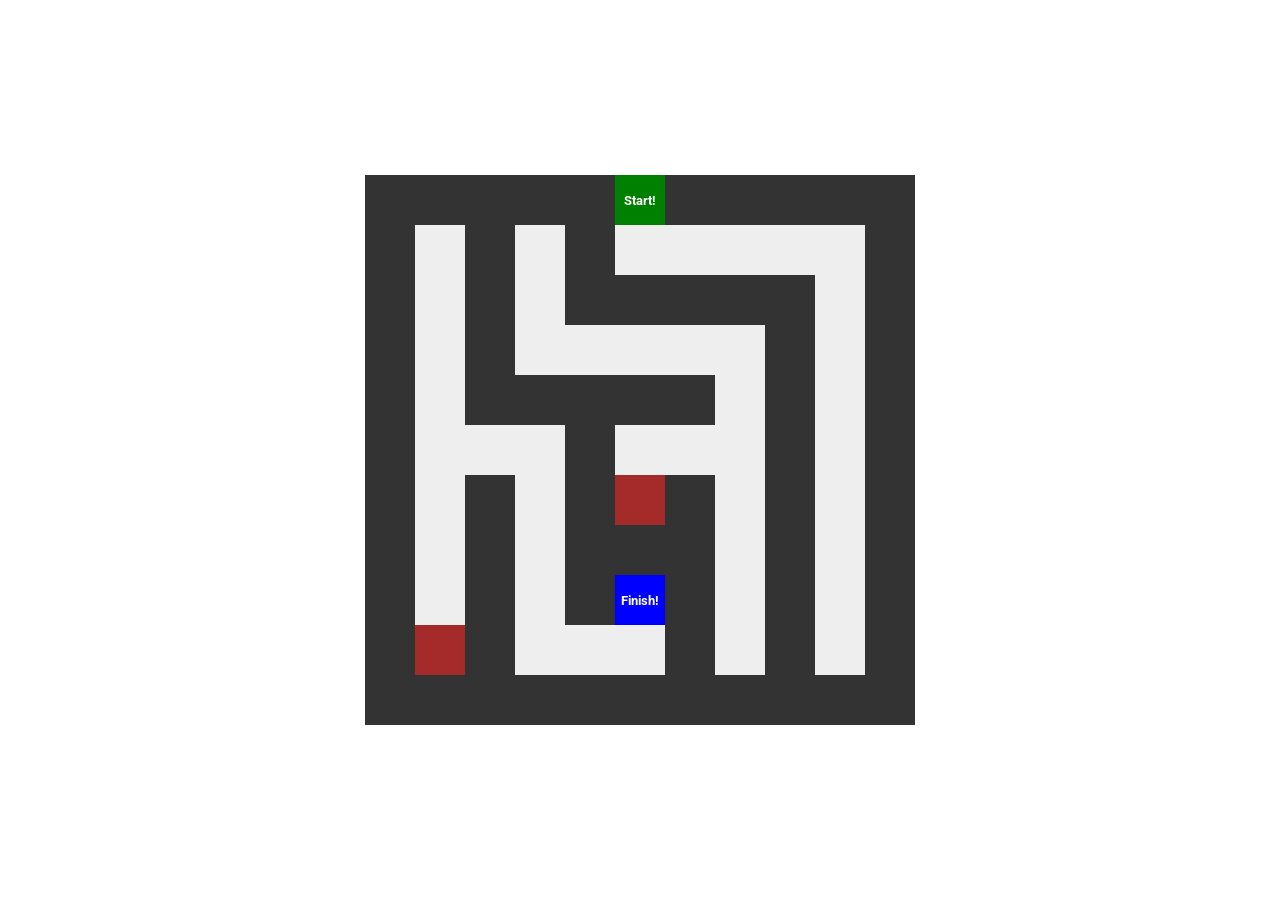
==== index.html @ f541eea9 "Rename game.html to index.html" ====
<!DOCTYPE html>
<html>
    <head>
      <meta charset="utf-8" />
      <title>Pure CSS maze</title>
      <link href="https://fonts.googleapis.com/css?family=Roboto" rel="stylesheet">
      <link href="style.css" rel="stylesheet">
    </head>
    <body>
        <div class="field">
            <!-- Line 1 -->
            <tile y1 x1 wall></tile>
            <tile y1 x2 wall></tile>
            <tile y1 x3 wall></tile>
            <tile y1 x4 wall></tile>
            <tile y1 x5 wall></tile>
            <tile y1 x6 start>
                  <text>
                        Start!
                  </text>
            </tile>
            <tile y1 x7 wall></tile>
            <tile y1 x8 wall></tile>
            <tile y1 x9 wall></tile>
            <tile y1 x10 wall></tile>
            <tile y1 x11 wall></tile>
            <!-- Line 2 -->
            <tile y2 x1 wall></tile>
            <tile y2 x2 clear></tile>
            <tile y2 x3 clear></tile>
            <tile y2 x4 clear></tile>
            <tile y2 x5 wall></tile>
            <tile y2 x6 clear></tile>
            <tile y2 x7 clear></tile>
            <tile y2 x8 clear></tile>
            <tile y2 x9 clear></tile>
            <tile y2 x10 clear></tile>
            <tile y2 x11 wall></tile>
            <!-- Line 3 -->
            <tile y3 x1 wall></tile>
            <tile y3 x2 clear></tile>
            <tile y3 x3 wall></tile>
            <tile y3 x4 clear></tile>
            <tile y3 x5 wall></tile>
            <tile y3 x6 wall></tile>
            <tile y3 x7 wall></tile>
            <tile y3 x8 wall></tile>
            <tile y3 x9 wall></tile>
            <tile y3 x10 clear></tile>
            <tile y3 x11 wall></tile>
            <!-- Line 4 -->
            <tile y4 x1 wall></tile>
            <tile y4 x2 clear></tile>
            <tile y4 x3 wall></tile>
            <tile y4 x4 clear></tile>
            <tile y4 x5 clear></tile>
            <tile y4 x6 clear></tile>
            <tile y4 x7 clear></tile>
            <tile y4 x8 clear></tile>
            <tile y4 x9 wall></tile>
            <tile y4 x10 clear></tile>
            <tile y4 x11 wall></tile>
            <!-- Line 5 -->
            <tile y5 x1 wall></tile>
            <tile y5 x2 clear></tile>
            <tile y5 x3 wall></tile>
            <tile y5 x4 wall></tile>
            <tile y5 x5 wall></tile>
            <tile y5 x6 wall></tile>
            <tile y5 x7 wall></tile>
            <tile y5 x8 clear></tile>
            <tile y5 x9 wall></tile>
            <tile y5 x10 clear></tile>
            <tile y5 x11 wall></tile>
            <!--  Line 6  -->    
            <tile y6 x1 wall></tile>
            <tile y6 x2 clear></tile>
            <tile y6 x3 clear></tile>
            <tile y6 x4 clear></tile>
            <tile y6 x5 wall></tile>
            <tile y6 x6 clear></tile>
            <tile y6 x7 clear></tile>
            <tile y6 x8 clear></tile>
            <tile y6 x9 wall></tile>
            <tile y6 x10 clear></tile>
            <tile y6 x11 wall></tile>
            <tile y6 x11 trap-close-left></tile>
            <!--  Line 7  -->    
            <tile y7 x1 wall></tile>
            <tile y7 x2 clear></tile>
            <tile y7 x3 wall></tile>
            <tile y7 x4 clear></tile>
            <tile y7 x5 wall></tile>
            <input id="button-1" type="checkbox" />
            <label for="button-1">
                  <tile y7 x6></tile>
            </label>
            <tile y7 x7 wall></tile>
            <tile y7 x8 clear></tile>
            <tile y7 x9 wall></tile>
            <tile y7 x10 clear></tile>
            <tile y7 x11 wall></tile>
            <!--  Line 8  -->    
            <tile y8 x1 wall></tile>
            <tile y8 x2 clear></tile>
            <tile y8 x3 wall></tile>
            <tile y8 x4 clear></tile>
            <tile y8 x5 wall></tile>
            <tile y8 x6 wall></tile>
            <tile y8 x7 wall></tile>
            <tile y8 x8 clear></tile>
            <tile y8 x9 wall></tile>
            <tile y8 x10 clear></tile>
            <tile y8 x11 wall></tile>
            <!--  Line 9  -->    
            <tile y9 x1 wall></tile>
            <tile y9 x2 clear></tile>
            <tile y9 x3 wall></tile>
            <tile y9 x4 clear></tile>
            <tile y9 x5 wall></tile>
            <tile y9 x6 finish>
                  <text>
                        Finish!
                  </text>
            </tile>
            <tile y9 x7 wall></tile>
            <tile y9 x8 clear></tile>
            <tile y9 x9 wall></tile>
            <tile y9 x10 clear></tile>
            <tile y9 x11 wall></tile>
            <!--  Line 10  -->    
            <tile y10 x1 wall></tile>
            <tile y10 x2 button-2></tile>
            <tile y10 x3 wall></tile>
            <tile y10 x4 clear></tile>
            <tile y10 x5 clear></tile>
            <tile y10 x6 clear></tile>
            <tile y10 x7 wall></tile>
            <tile y10 x8 clear></tile>
            <tile y10 x9 clear></tile>
            <tile y10 x9 trap-close-bottom></tile>
            <tile y10 x10 clear></tile>
            <tile y10 x11 wall></tile>
            <!--  Line 11  -->    
            <tile y11 x1 wall></tile>
            <tile y11 x2 wall></tile>
            <tile y11 x3 wall></tile>
            <tile y11 x4 wall></tile>
            <tile y11 x5 wall></tile>
            <tile y11 x6 wall></tile>
            <tile y11 x7 wall></tile>
            <tile y11 x8 wall></tile>
            <tile y11 x9 wall></tile>
            <tile y11 x10 wall></tile>
            <tile y11 x11 wall></tile>

            <tile y2 x3 trap-button-1></tile>

            <lose>
                  <text>
                      Lose!<br><br>Try again...
                  </text>
            </lose>

            <win>
                <text>
                    Level 1 complete!
                </text>
            </win>
         </div>
    </body>
</html>
---- style.css ----
html, body {
  height: 100%;
  margin: 0;
}

body {
  display: flex;
  justify-content: center;
  align-items: center;
}

body {
  background: #FFFFFF;
  z-index: 0;
  font-family: "Roboto", sans-serif;
  /* Hide vertical scrollbar. */
  overflow: hidden;
}

text {
  height: 100%;
  width: 100%;
  display: flex;
  flex-wrap: wrap;
  justify-content: center;
  align-items: center;
  color: #FFFFFF;
  font-weight: bold;
  font-size: 10pt;
}

.field {
  width: 550px;
  height: 550px;
  position: relative;
  animation: you-spin-me-right-round 40s infinite linear;
}

.field tile {
  text-align: center;
  font-size: 10px;
  display: inline-block;
  width: 50px;
  height: 50px;
  position: absolute;
  z-index: 1;
  /* cursor: url(man.svg), auto; */
  cursor: crosshair;
}

.field tile[y1] {
  top: 0px;
}

.field tile[y2] {
  top: 50px;
}

.field tile[y3] {
  top: 100px;
}

.field tile[y4] {
  top: 150px;
}

.field tile[y5] {
  top: 200px;
}

.field tile[y6] {
  top: 250px;
}

.field tile[y7] {
  top: 300px;
}

.field tile[y8] {
  top: 350px;
}

.field tile[y9] {
  top: 400px;
}

.field tile[y10] {
  top: 450px;
}

.field tile[y11] {
  top: 500px;
}

.field tile[x1] {
  left: 0px;
}

.field tile[x2] {
  left: 50px;
}

.field tile[x3] {
  left: 100px;
}

.field tile[x4] {
  left: 150px;
}

.field tile[x5] {
  left: 200px;
}

.field tile[x6] {
  left: 250px;
}

.field tile[x7] {
  left: 300px;
}

.field tile[x8] {
  left: 350px;
}

.field tile[x9] {
  left: 400px;
}

.field tile[x10] {
  left: 450px;
}

.field tile[x11] {
  left: 500px;
}

.field tile[wall] {
  background: #333;
}

.field tile[wall]:hover ~ lose {
  display: block;
}

.field tile[clear] {
  background: #eee;
}

.field tile[clear]:hover {
  background: #abe;
}

.field tile[start] {
  background: green;
}

.field tile[finish] {
  background: blue;
}

.field tile[finish]:hover ~ win {
  display: block;
}

.field tile[trap-close-left] {
  background: #333;
  z-index: 2;
  animation: close-left 4s infinite linear;
}

.field tile[trap-close-left]:hover ~ lose {
  display: block;
}

.field tile[trap-close-bottom] {
  background: #333;
  z-index: 2;
  animation: close-bottom 4s infinite linear;
}

.field tile[trap-close-bottom]:hover ~ lose {
  display: block;
}

.field [for="button-1"] > tile, .field tile[button-2] {
  background: brown;
}

.field tile[trap-button-1] {
  background: #333;
  z-index: 1;
}

.field tile[trap-button-1]:hover ~ lose {
  display: block;
}

.field tile[trap-button-1] {
  transition: transform 2s linear;
}

.field #button-1 {
  position: absolute;
  left: -9999;
}

.field #button-1:checked ~ tile[trap-button-1] {
  transform: translateY(-50px);
}

.field lose {
  /* Positioning. */
  position: absolute;
  left: 0;
  top: 0;
  right: 0;
  bottom: 0;
  /* Appearance. */
  background: #abe;
  display: none;
  z-index: 10;
}

.field lose text {
  color: #000000;
  text-align: center;
  font-size: 36pt;
}

.field lose:hover {
  display: block;
}

.field lose div {
  padding: 80px;
}

.field win {
  position: absolute;
  left: 0px;
  top: 0px;
  width: 100%;
  height: 100%;
  background: yellow;
  display: none;
  z-index: 10;
  text-align: center;
  font-size: 25px;
}

.field win:hover {
  display: block;
}

.field win div {
  padding: 80px;
}

@keyframes close-left {
  50% {
    transform: translateX(-50px);
  }
}

@keyframes close-bottom {
  50% {
    transform: translateY(50px);
  }
}

@keyframes you-spin-me-right-round {
  from {
    transform: rotate(0deg);
  }

  to {
    transform: rotate(360deg);
  }
}
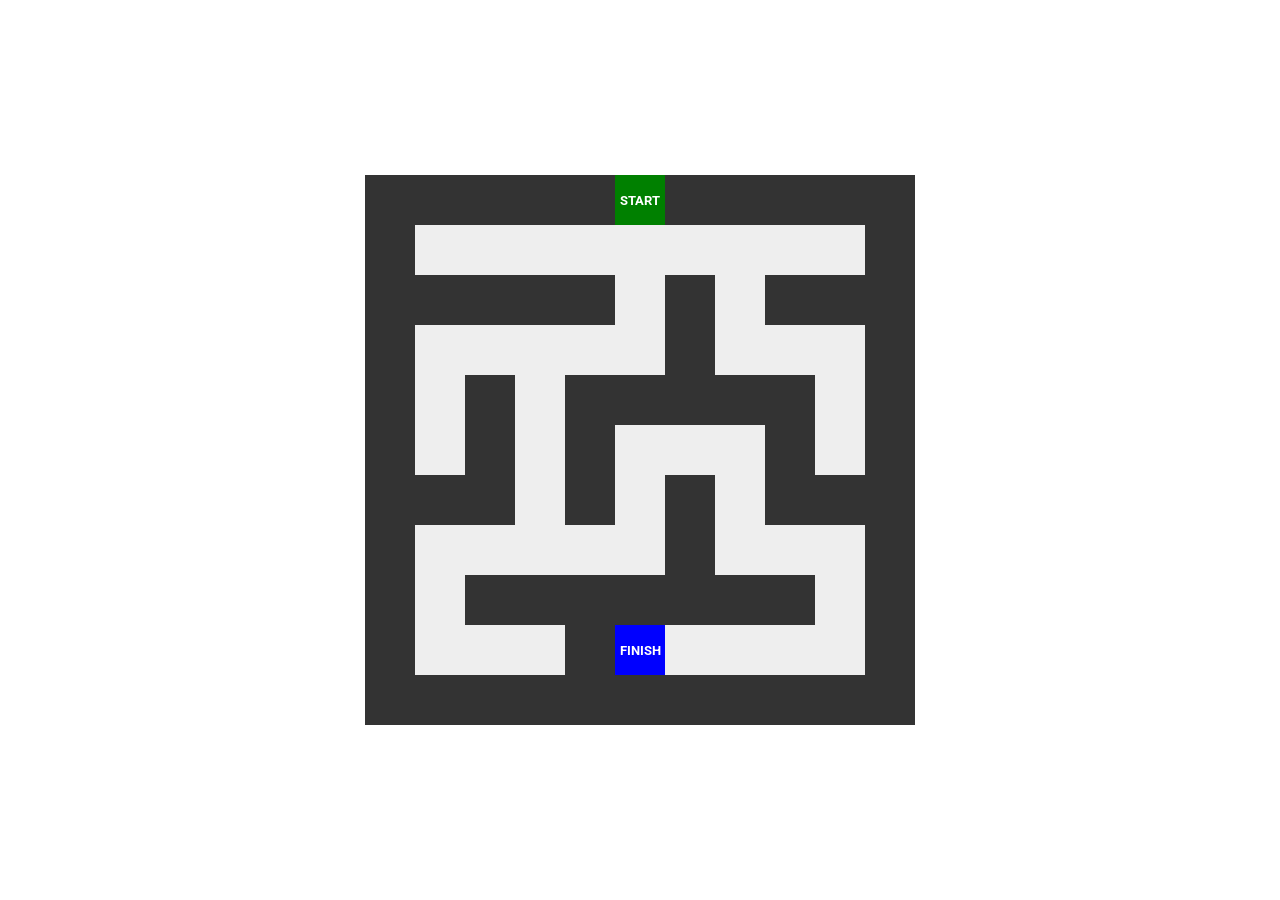
==== commit 509b188d: "Levels added. Bugs fixed." ====
--- a/index.html
+++ b/index.html
@@ -1,172 +1,518 @@
 <!DOCTYPE html>
 <html>
-    <head>
-      <meta charset="utf-8" />
-      <title>Pure CSS maze</title>
-      <link href="https://fonts.googleapis.com/css?family=Roboto" rel="stylesheet">
-      <link href="style.css" rel="stylesheet">
-    </head>
-    <body>
-        <div class="field">
-            <!-- Line 1 -->
-            <tile y1 x1 wall></tile>
-            <tile y1 x2 wall></tile>
-            <tile y1 x3 wall></tile>
-            <tile y1 x4 wall></tile>
-            <tile y1 x5 wall></tile>
-            <tile y1 x6 start>
-                  <text>
-                        Start!
-                  </text>
-            </tile>
-            <tile y1 x7 wall></tile>
-            <tile y1 x8 wall></tile>
-            <tile y1 x9 wall></tile>
-            <tile y1 x10 wall></tile>
-            <tile y1 x11 wall></tile>
-            <!-- Line 2 -->
-            <tile y2 x1 wall></tile>
-            <tile y2 x2 clear></tile>
-            <tile y2 x3 clear></tile>
-            <tile y2 x4 clear></tile>
-            <tile y2 x5 wall></tile>
-            <tile y2 x6 clear></tile>
-            <tile y2 x7 clear></tile>
-            <tile y2 x8 clear></tile>
-            <tile y2 x9 clear></tile>
-            <tile y2 x10 clear></tile>
-            <tile y2 x11 wall></tile>
-            <!-- Line 3 -->
-            <tile y3 x1 wall></tile>
-            <tile y3 x2 clear></tile>
-            <tile y3 x3 wall></tile>
-            <tile y3 x4 clear></tile>
-            <tile y3 x5 wall></tile>
-            <tile y3 x6 wall></tile>
-            <tile y3 x7 wall></tile>
-            <tile y3 x8 wall></tile>
-            <tile y3 x9 wall></tile>
-            <tile y3 x10 clear></tile>
-            <tile y3 x11 wall></tile>
-            <!-- Line 4 -->
-            <tile y4 x1 wall></tile>
-            <tile y4 x2 clear></tile>
-            <tile y4 x3 wall></tile>
-            <tile y4 x4 clear></tile>
-            <tile y4 x5 clear></tile>
-            <tile y4 x6 clear></tile>
-            <tile y4 x7 clear></tile>
-            <tile y4 x8 clear></tile>
-            <tile y4 x9 wall></tile>
-            <tile y4 x10 clear></tile>
-            <tile y4 x11 wall></tile>
-            <!-- Line 5 -->
-            <tile y5 x1 wall></tile>
-            <tile y5 x2 clear></tile>
-            <tile y5 x3 wall></tile>
-            <tile y5 x4 wall></tile>
-            <tile y5 x5 wall></tile>
-            <tile y5 x6 wall></tile>
-            <tile y5 x7 wall></tile>
-            <tile y5 x8 clear></tile>
-            <tile y5 x9 wall></tile>
-            <tile y5 x10 clear></tile>
-            <tile y5 x11 wall></tile>
-            <!--  Line 6  -->    
-            <tile y6 x1 wall></tile>
-            <tile y6 x2 clear></tile>
-            <tile y6 x3 clear></tile>
-            <tile y6 x4 clear></tile>
-            <tile y6 x5 wall></tile>
-            <tile y6 x6 clear></tile>
-            <tile y6 x7 clear></tile>
-            <tile y6 x8 clear></tile>
-            <tile y6 x9 wall></tile>
-            <tile y6 x10 clear></tile>
-            <tile y6 x11 wall></tile>
-            <tile y6 x11 trap-close-left></tile>
-            <!--  Line 7  -->    
-            <tile y7 x1 wall></tile>
-            <tile y7 x2 clear></tile>
-            <tile y7 x3 wall></tile>
-            <tile y7 x4 clear></tile>
-            <tile y7 x5 wall></tile>
-            <input id="button-1" type="checkbox" />
-            <label for="button-1">
-                  <tile y7 x6></tile>
-            </label>
-            <tile y7 x7 wall></tile>
-            <tile y7 x8 clear></tile>
-            <tile y7 x9 wall></tile>
-            <tile y7 x10 clear></tile>
-            <tile y7 x11 wall></tile>
-            <!--  Line 8  -->    
-            <tile y8 x1 wall></tile>
-            <tile y8 x2 clear></tile>
-            <tile y8 x3 wall></tile>
-            <tile y8 x4 clear></tile>
-            <tile y8 x5 wall></tile>
-            <tile y8 x6 wall></tile>
-            <tile y8 x7 wall></tile>
-            <tile y8 x8 clear></tile>
-            <tile y8 x9 wall></tile>
-            <tile y8 x10 clear></tile>
-            <tile y8 x11 wall></tile>
-            <!--  Line 9  -->    
-            <tile y9 x1 wall></tile>
-            <tile y9 x2 clear></tile>
-            <tile y9 x3 wall></tile>
-            <tile y9 x4 clear></tile>
-            <tile y9 x5 wall></tile>
-            <tile y9 x6 finish>
-                  <text>
-                        Finish!
-                  </text>
-            </tile>
-            <tile y9 x7 wall></tile>
-            <tile y9 x8 clear></tile>
-            <tile y9 x9 wall></tile>
-            <tile y9 x10 clear></tile>
-            <tile y9 x11 wall></tile>
-            <!--  Line 10  -->    
-            <tile y10 x1 wall></tile>
-            <tile y10 x2 button-2></tile>
-            <tile y10 x3 wall></tile>
-            <tile y10 x4 clear></tile>
-            <tile y10 x5 clear></tile>
-            <tile y10 x6 clear></tile>
-            <tile y10 x7 wall></tile>
-            <tile y10 x8 clear></tile>
-            <tile y10 x9 clear></tile>
-            <tile y10 x9 trap-close-bottom></tile>
-            <tile y10 x10 clear></tile>
-            <tile y10 x11 wall></tile>
-            <!--  Line 11  -->    
-            <tile y11 x1 wall></tile>
-            <tile y11 x2 wall></tile>
-            <tile y11 x3 wall></tile>
-            <tile y11 x4 wall></tile>
-            <tile y11 x5 wall></tile>
-            <tile y11 x6 wall></tile>
-            <tile y11 x7 wall></tile>
-            <tile y11 x8 wall></tile>
-            <tile y11 x9 wall></tile>
-            <tile y11 x10 wall></tile>
-            <tile y11 x11 wall></tile>
+      <head>
+            <meta charset="utf-8" />
+            <title>Pure CSS maze</title>
+            <link href="https://fonts.googleapis.com/css?family=Roboto" rel="stylesheet">
+            <link href="style.css" rel="stylesheet">
+      </head>
+      <body>
+            <div class="field">
+                  <!-- Line 1 -->
+                  <tile y1 x1 wall></tile>
+                  <tile y1 x2 wall></tile>
+                  <tile y1 x3 wall></tile>
+                  <tile y1 x4 wall></tile>
+                  <tile y1 x5 wall></tile>
+                  <tile y1 x6 start>
+                        <text>
+                              START
+                        </text>
+                  </tile>
+                  <tile y1 x7 wall></tile>
+                  <tile y1 x8 wall></tile>
+                  <tile y1 x9 wall></tile>
+                  <tile y1 x10 wall></tile>
+                  <tile y1 x11 wall></tile>
+                  <!-- Line 2 -->
+                  <tile y2 x1 wall></tile>
+                  <tile y2 x2 clear></tile>
+                  <tile y2 x3 clear></tile>
+                  <tile y2 x4 clear></tile>
+                  <tile y2 x5 clear></tile>
+                  <tile y2 x6 clear></tile>
+                  <tile y2 x7 clear></tile>
+                  <tile y2 x8 clear></tile>
+                  <tile y2 x9 clear></tile>
+                  <tile y2 x10 clear></tile>
+                  <tile y2 x11 wall></tile>
+                  <!-- Line 3 -->
+                  <tile y3 x1 wall></tile>
+                  <tile y3 x2 wall></tile>
+                  <tile y3 x3 wall></tile>
+                  <tile y3 x4 wall></tile>
+                  <tile y3 x5 wall></tile>
+                  <tile y3 x6 clear></tile>
+                  <tile y3 x7 wall></tile>
+                  <tile y3 x8 clear></tile>
+                  <tile y3 x9 wall></tile>
+                  <tile y3 x10 wall></tile>
+                  <tile y3 x11 wall></tile>
+                  <!-- Line 4 -->
+                  <tile y4 x1 wall></tile>
+                  <tile y4 x2 clear></tile>
+                  <tile y4 x3 clear></tile>
+                  <tile y4 x4 clear></tile>
+                  <tile y4 x5 clear></tile>
+                  <tile y4 x6 clear></tile>
+                  <tile y4 x7 wall></tile>
+                  <tile y4 x8 clear></tile>
+                  <tile y4 x9 clear></tile>
+                  <tile y4 x10 clear></tile>
+                  <tile y4 x11 wall></tile>
+                  <!-- Line 5 -->
+                  <tile y5 x1 wall></tile>
+                  <tile y5 x2 clear></tile>
+                  <tile y5 x3 wall></tile>
+                  <tile y5 x4 clear></tile>
+                  <tile y5 x5 wall></tile>
+                  <tile y5 x6 wall></tile>
+                  <tile y5 x7 wall></tile>
+                  <tile y5 x8 wall></tile>
+                  <tile y5 x9 wall></tile>
+                  <tile y5 x10 clear></tile>
+                  <tile y5 x11 wall></tile>
+                  <!--  Line 6  -->    
+                  <tile y6 x1 wall></tile>
+                  <tile y6 x2 clear></tile>
+                  <tile y6 x3 wall></tile>
+                  <tile y6 x4 clear></tile>
+                  <tile y6 x5 wall></tile>
+                  <tile y6 x6 clear></tile>
+                  <tile y6 x7 clear></tile>
+                  <tile y6 x8 clear></tile>
+                  <tile y6 x9 wall></tile>
+                  <tile y6 x10 clear></tile>
+                  <tile y6 x11 wall></tile>
+                  <!--  Line 7  -->    
+                  <tile y7 x1 wall></tile>
+                  <tile y7 x2 wall></tile>
+                  <tile y7 x3 wall></tile>
+                  <tile y7 x4 clear></tile>
+                  <tile y7 x5 wall></tile>
+                  <tile y7 x6 clear></tile>
+                  <tile y7 x7 wall></tile>
+                  <tile y7 x8 clear></tile>
+                  <tile y7 x9 wall></tile>
+                  <tile y7 x10 wall></tile>
+                  <tile y7 x11 wall></tile>
+                  <!--  Line 8  -->    
+                  <tile y8 x1 wall></tile>
+                  <tile y8 x2 clear></tile>
+                  <tile y8 x3 clear></tile>
+                  <tile y8 x4 clear></tile>
+                  <tile y8 x5 clear></tile>
+                  <tile y8 x6 clear></tile>
+                  <tile y8 x7 wall></tile>
+                  <tile y8 x8 clear></tile>
+                  <tile y8 x9 clear></tile>
+                  <tile y8 x10 clear></tile>
+                  <tile y8 x11 wall></tile>
+                  <!--  Line 9  -->    
+                  <tile y9 x1 wall></tile>
+                  <tile y9 x2 clear></tile>
+                  <tile y9 x3 wall></tile>
+                  <tile y9 x4 wall></tile>
+                  <tile y9 x5 wall></tile>
+                  <tile y9 x6 wall></tile>
+                  <tile y9 x7 wall></tile>
+                  <tile y9 x8 wall></tile>
+                  <tile y9 x9 wall></tile>
+                  <tile y9 x10 clear></tile>
+                  <tile y9 x11 wall></tile>
+                  <!--  Line 10  -->    
+                  <tile y10 x1 wall></tile>
+                  <tile y10 x2 clear></tile>
+                  <tile y10 x3 clear></tile>
+                  <tile y10 x4 clear></tile>
+                  <tile y10 x5 wall></tile>
+                  <tile y10 x6 finish>
+                        <text>
+                              FINISH
+                        </text>
+                  </tile>
+                  <tile y10 x7 clear></tile>
+                  <tile y10 x8 clear></tile>
+                  <tile y10 x9 clear></tile>
+                  <tile y10 x10 clear></tile>
+                  <tile y10 x11 wall></tile>
+                  <!--  Line 11  -->    
+                  <tile y11 x1 wall></tile>
+                  <tile y11 x2 wall></tile>
+                  <tile y11 x3 wall></tile>
+                  <tile y11 x4 wall></tile>
+                  <tile y11 x5 wall></tile>
+                  <tile y11 x6 wall></tile>
+                  <tile y11 x7 wall></tile>
+                  <tile y11 x8 wall></tile>
+                  <tile y11 x9 wall></tile>
+                  <tile y11 x10 wall></tile>
+                  <tile y11 x11 wall></tile>
+                  <lose>
+                        <text>
+                              Lost!<br><br>Try again...
+                        </text>
+                  </lose>
+                  <win>
+                        <text>
+                              Level 1 complete!<br><br>Ready for the next one?
+                        </text>
+                        <next>
+                              <text>
+                                    Level 2
+                              </text>
+                              <div class="map">
+                                    <!-- Line 1 -->
+                                    <tile y1 x1 wall></tile>
+                                    <tile y1 x2 wall></tile>
+                                    <tile y1 x3 wall></tile>
+                                    <tile y1 x4 wall></tile>
+                                    <tile y1 x5 wall></tile>
+                                    <tile y1 x6 start>
+                                          <text>
+                                                START
+                                          </text>
+                                    </tile>
+                                    <tile y1 x7 wall></tile>
+                                    <tile y1 x8 wall></tile>
+                                    <tile y1 x9 wall></tile>
+                                    <tile y1 x10 wall></tile>
+                                    <tile y1 x11 wall></tile>
+                                    <!-- Line 2 -->
+                                    <tile y2 x1 wall></tile>
+                                    <tile y2 x2 clear></tile>
+                                    <tile y2 x3 clear></tile>
+                                    <tile y2 x4 clear></tile>
+                                    <tile y2 x5 wall></tile>
+                                    <tile y2 x6 clear></tile>
+                                    <tile y2 x7 clear></tile>
+                                    <tile y2 x8 clear></tile>
+                                    <tile y2 x9 clear></tile>
+                                    <tile y2 x10 clear></tile>
+                                    <tile y2 x11 wall></tile>
+                                    <!-- Line 3 -->
+                                    <tile y3 x1 wall></tile>
+                                    <tile y3 x2 clear></tile>
+                                    <tile y3 x3 wall></tile>
+                                    <tile y3 x4 clear></tile>
+                                    <tile y3 x5 wall></tile>
+                                    <tile y3 x6 wall></tile>
+                                    <tile y3 x7 wall></tile>
+                                    <tile y3 x8 wall></tile>
+                                    <tile y3 x9 wall></tile>
+                                    <tile y3 x10 clear></tile>
+                                    <tile y3 x11 wall></tile>
+                                    <!-- Line 4 -->
+                                    <tile y4 x1 wall></tile>
+                                    <tile y4 x2 clear></tile>
+                                    <tile y4 x3 wall></tile>
+                                    <tile y4 x4 clear></tile>
+                                    <tile y4 x5 clear></tile>
+                                    <tile y4 x6 clear></tile>
+                                    <tile y4 x7 clear></tile>
+                                    <tile y4 x8 clear></tile>
+                                    <tile y4 x9 wall></tile>
+                                    <tile y4 x10 clear></tile>
+                                    <tile y4 x11 wall></tile>
+                                    <!-- Line 5 -->
+                                    <tile y5 x1 wall></tile>
+                                    <tile y5 x2 clear></tile>
+                                    <tile y5 x3 wall></tile>
+                                    <tile y5 x4 wall></tile>
+                                    <tile y5 x5 wall></tile>
+                                    <tile y5 x6 wall></tile>
+                                    <tile y5 x7 wall></tile>
+                                    <tile y5 x8 clear></tile>
+                                    <tile y5 x9 wall></tile>
+                                    <tile y5 x10 clear></tile>
+                                    <tile y5 x11 wall></tile>
+                                    <!--  Line 6  -->    
+                                    <tile y6 x1 wall></tile>
+                                    <tile y6 x2 clear></tile>
+                                    <tile y6 x3 clear></tile>
+                                    <tile y6 x4 clear></tile>
+                                    <tile y6 x5 wall></tile>
+                                    <tile y6 x6 clear></tile>
+                                    <tile y6 x7 clear></tile>
+                                    <tile y6 x8 clear></tile>
+                                    <tile y6 x9 wall></tile>
+                                    <tile y6 x10 clear></tile>
+                                    <tile y6 x11 wall></tile>
+                                    <tile y6 x11 trap-close-left></tile>
+                                    <!--  Line 7  -->    
+                                    <tile y7 x1 wall></tile>
+                                    <tile y7 x2 clear></tile>
+                                    <tile y7 x3 wall></tile>
+                                    <tile y7 x4 clear></tile>
+                                    <tile y7 x5 wall></tile>
+                                    <input id="button-1" type="checkbox" />
+                                    <label for="button-1">
+                                          <tile y7 x6>
+                                                <text>
+                                                      PRESS ME
+                                                </text>
+                                          </tile>
+                                    </label>
+                                    <tile y7 x7 wall></tile>
+                                    <tile y7 x8 clear></tile>
+                                    <tile y7 x9 wall></tile>
+                                    <tile y7 x10 clear></tile>
+                                    <tile y7 x11 wall></tile>
+                                    <!--  Line 8  -->    
+                                    <tile y8 x1 wall></tile>
+                                    <tile y8 x2 clear></tile>
+                                    <tile y8 x3 wall></tile>
+                                    <tile y8 x4 clear></tile>
+                                    <tile y8 x5 wall></tile>
+                                    <tile y8 x6 wall></tile>
+                                    <tile y8 x7 wall></tile>
+                                    <tile y8 x8 clear></tile>
+                                    <tile y8 x9 wall></tile>
+                                    <tile y8 x10 clear></tile>
+                                    <tile y8 x11 wall></tile>
+                                    <!--  Line 9  -->    
+                                    <tile y9 x1 wall></tile>
+                                    <tile y9 x2 clear></tile>
+                                    <tile y9 x3 wall></tile>
+                                    <tile y9 x4 clear></tile>
+                                    <tile y9 x5 wall></tile>
+                                    <tile y9 x6 finish>
+                                          <text>
+                                                FINISH
+                                          </text>
+                                    </tile>
+                                    <tile y9 x7 wall></tile>
+                                    <tile y9 x8 clear></tile>
+                                    <tile y9 x9 wall></tile>
+                                    <tile y9 x10 clear></tile>
+                                    <tile y9 x11 wall></tile>
+                                    <!--  Line 10  -->    
+                                    <tile y10 x1 wall></tile>
+                                    <input id="button-2" type="checkbox" />
+                                    <label for="button-2">
+                                          <tile y10 x2>
+                                                <text>
+                                                      AND<br>ME
+                                                </text>
+                                          </tile>
+                                    </label>
+                                    <tile y10 x3 wall></tile>
+                                    <tile y10 x4 clear></tile>
+                                    <tile y10 x5 clear></tile>
+                                    <tile y10 x6 clear></tile>
+                                    <tile y10 x7 wall></tile>
+                                    <tile y10 x8 clear></tile>
+                                    <tile y10 x9 clear></tile>
+                                    <tile y10 x9 trap-close-bottom></tile>
+                                    <tile y10 x10 clear></tile>
+                                    <tile y10 x11 wall></tile>
+                                    <!--  Line 11  -->
+                                    <tile y11 x1 wall></tile>
+                                    <tile y11 x2 wall></tile>
+                                    <tile y11 x3 wall></tile>
+                                    <tile y11 x4 wall></tile>
+                                    <tile y11 x5 wall></tile>
+                                    <tile y11 x6 wall></tile>
+                                    <tile y11 x7 wall></tile>
+                                    <tile y11 x8 wall></tile>
+                                    <tile y11 x9 wall></tile>
+                                    <tile y11 x10 wall></tile>
+                                    <tile y11 x11 wall></tile>
 
-            <tile y2 x3 trap-button-1></tile>
+                                    <tile y2 x3 trap-button-1></tile>
+                                    <tile y6 x3 trap-button-2></tile>
 
-            <lose>
-                  <text>
-                      Lose!<br><br>Try again...
-                  </text>
-            </lose>
+                                    <lose>
+                                          <text>
+                                                Lost!<br><br>Try again...
+                                          </text>
+                                    </lose>                              
+                                    <win>
+                                          <text>
+                                                Level 2 complete!<br><br>ARE YOU READY!?
+                                          </text>
 
-            <win>
-                <text>
-                    Level 1 complete!
-                </text>
-            </win>
-         </div>
-    </body>
+                                          <next>
+                                                <text>
+                                                      FINAL<br>LEVEL
+                                                </text>
+                                                <div class="map">
+                                                      <!-- Line 1 -->
+                                                      <tile y1 x1 wall></tile>
+                                                      <tile y1 x2 wall></tile>
+                                                      <tile y1 x3 wall></tile>
+                                                      <tile y1 x4 wall></tile>
+                                                      <tile y1 x5 wall></tile>
+                                                      <tile y1 x6 start>
+                                                            <text>
+                                                                  START
+                                                            </text>
+                                                      </tile>
+                                                      <tile y1 x7 wall></tile>
+                                                      <tile y1 x8 wall></tile>
+                                                      <tile y1 x9 wall></tile>
+                                                      <tile y1 x10 wall></tile>
+                                                      <tile y1 x11 wall></tile>
+                                                      <!-- Line 2 -->
+                                                      <tile y2 x1 wall></tile>
+                                                      <tile y2 x2 clear></tile>
+                                                      <tile y2 x3 clear></tile>
+                                                      <tile y2 x4 clear></tile>
+                                                      <tile y2 x5 wall></tile>
+                                                      <tile y2 x6 clear></tile>
+                                                      <tile y2 x7 clear></tile>
+                                                      <tile y2 x8 clear></tile>
+                                                      <tile y2 x9 clear></tile>
+                                                      <tile y2 x10 clear></tile>
+                                                      <tile y2 x11 wall></tile>
+                                                      <!-- Line 3 -->
+                                                      <tile y3 x1 wall></tile>
+                                                      <tile y3 x2 clear></tile>
+                                                      <tile y3 x3 wall></tile>
+                                                      <tile y3 x4 clear></tile>
+                                                      <tile y3 x5 wall></tile>
+                                                      <tile y3 x6 wall></tile>
+                                                      <tile y3 x7 wall></tile>
+                                                      <tile y3 x8 wall></tile>
+                                                      <tile y3 x9 wall></tile>
+                                                      <tile y3 x10 clear></tile>
+                                                      <tile y3 x11 wall></tile>
+                                                      <!-- Line 4 -->
+                                                      <tile y4 x1 wall></tile>
+                                                      <tile y4 x2 clear></tile>
+                                                      <tile y4 x3 wall></tile>
+                                                      <tile y4 x4 clear></tile>
+                                                      <tile y4 x5 clear></tile>
+                                                      <tile y4 x6 clear></tile>
+                                                      <tile y4 x7 clear></tile>
+                                                      <tile y4 x8 clear></tile>
+                                                      <tile y4 x9 wall></tile>
+                                                      <tile y4 x10 clear></tile>
+                                                      <tile y4 x11 wall></tile>
+                                                      <!-- Line 5 -->
+                                                      <tile y5 x1 wall></tile>
+                                                      <tile y5 x2 clear></tile>
+                                                      <tile y5 x3 wall></tile>
+                                                      <tile y5 x4 wall></tile>
+                                                      <tile y5 x5 wall></tile>
+                                                      <tile y5 x6 wall></tile>
+                                                      <tile y5 x7 wall></tile>
+                                                      <tile y5 x8 clear></tile>
+                                                      <tile y5 x9 wall></tile>
+                                                      <tile y5 x10 clear></tile>
+                                                      <tile y5 x11 wall></tile>
+                                                      <!--  Line 6  -->    
+                                                      <tile y6 x1 wall></tile>
+                                                      <tile y6 x2 clear></tile>
+                                                      <tile y6 x3 clear></tile>
+                                                      <tile y6 x4 clear></tile>
+                                                      <tile y6 x5 wall></tile>
+                                                      <tile y6 x6 clear></tile>
+                                                      <tile y6 x7 clear></tile>
+                                                      <tile y6 x8 clear></tile>
+                                                      <tile y6 x9 wall></tile>
+                                                      <tile y6 x10 clear></tile>
+                                                      <tile y6 x11 wall></tile>
+                                                      <tile y6 x11 trap-close-left></tile>
+                                                      <!--  Line 7  -->    
+                                                      <tile y7 x1 wall></tile>
+                                                      <tile y7 x2 clear></tile>
+                                                      <tile y7 x3 wall></tile>
+                                                      <tile y7 x4 clear></tile>
+                                                      <tile y7 x5 wall></tile>
+                                                      <input id="button-3" type="checkbox" />
+                                                      <label for="button-3">
+                                                            <tile y7 x6>
+                                                                  <text>
+                                                                        PRESS ME
+                                                                  </text>
+                                                            </tile>
+                                                      </label>
+                                                      <tile y7 x7 wall></tile>
+                                                      <tile y7 x8 clear></tile>
+                                                      <tile y7 x9 wall></tile>
+                                                      <tile y7 x10 clear></tile>
+                                                      <tile y7 x11 wall></tile>
+                                                      <!--  Line 8  -->    
+                                                      <tile y8 x1 wall></tile>
+                                                      <tile y8 x2 clear></tile>
+                                                      <tile y8 x3 wall></tile>
+                                                      <tile y8 x4 clear></tile>
+                                                      <tile y8 x5 wall></tile>
+                                                      <tile y8 x6 wall></tile>
+                                                      <tile y8 x7 wall></tile>
+                                                      <tile y8 x8 clear></tile>
+                                                      <tile y8 x9 wall></tile>
+                                                      <tile y8 x10 clear></tile>
+                                                      <tile y8 x11 wall></tile>
+                                                      <!--  Line 9  -->    
+                                                      <tile y9 x1 wall></tile>
+                                                      <tile y9 x2 clear></tile>
+                                                      <tile y9 x3 wall></tile>
+                                                      <tile y9 x4 clear></tile>
+                                                      <tile y9 x5 wall></tile>
+                                                      <tile y9 x6 finish>
+                                                            <text>
+                                                                  FINISH
+                                                            </text>
+                                                      </tile>
+                                                      <tile y9 x7 wall></tile>
+                                                      <tile y9 x8 clear></tile>
+                                                      <tile y9 x9 wall></tile>
+                                                      <tile y9 x10 clear></tile>
+                                                      <tile y9 x11 wall></tile>
+                                                      <!--  Line 10  -->    
+                                                      <tile y10 x1 wall></tile>
+                                                      <input id="button-4" type="checkbox" />
+                                                      <label for="button-4">
+                                                            <tile y10 x2>
+                                                                  <text>
+                                                                        AND<br>ME
+                                                                  </text>
+                                                            </tile>
+                                                      </label>
+                                                      <tile y10 x3 wall></tile>
+                                                      <tile y10 x4 clear></tile>
+                                                      <tile y10 x5 clear></tile>
+                                                      <tile y10 x6 clear></tile>
+                                                      <tile y10 x7 wall></tile>
+                                                      <tile y10 x8 clear></tile>
+                                                      <tile y10 x9 clear></tile>
+                                                      <tile y10 x9 trap-close-bottom></tile>
+                                                      <tile y10 x10 clear></tile>
+                                                      <tile y10 x11 wall></tile>
+                                                      <!--  Line 11  -->
+                                                      <tile y11 x1 wall></tile>
+                                                      <tile y11 x2 wall></tile>
+                                                      <tile y11 x3 wall></tile>
+                                                      <tile y11 x4 wall></tile>
+                                                      <tile y11 x5 wall></tile>
+                                                      <tile y11 x6 wall></tile>
+                                                      <tile y11 x7 wall></tile>
+                                                      <tile y11 x8 wall></tile>
+                                                      <tile y11 x9 wall></tile>
+                                                      <tile y11 x10 wall></tile>
+                                                      <tile y11 x11 wall></tile>
+
+                                                      <tile y2 x3 trap-button-3></tile>
+                                                      <tile y6 x3 trap-button-4></tile>
+
+                                                      <lose>
+                                                            <text>
+                                                                  Lost!<br><br>Ha-ha, so close...
+                                                            </text>
+                                                      </lose>                              
+                                                      <win>
+                                                            <text>
+                                                                  GG!
+                                                            </text>
+                                                      </win>
+                                                </div>
+                                          </next>
+                                    </win>
+                              </div>
+                        </next>
+                  </win>
+            </div>
+      </body>
 </html>
--- a/style.css
+++ b/style.css
@@ -13,7 +13,6 @@
   background: #FFFFFF;
   z-index: 0;
   font-family: "Roboto", sans-serif;
-  /* Hide vertical scrollbar. */
   overflow: hidden;
 }
 
@@ -33,7 +32,6 @@
   width: 550px;
   height: 550px;
   position: relative;
-  animation: you-spin-me-right-round 40s infinite linear;
 }
 
 .field tile {
@@ -44,7 +42,6 @@
   height: 50px;
   position: absolute;
   z-index: 1;
-  /* cursor: url(man.svg), auto; */
   cursor: crosshair;
 }
 
@@ -184,40 +181,55 @@
   display: block;
 }
 
-.field [for="button-1"] > tile, .field tile[button-2] {
+.field [for="button-1"] > tile, 
+.field [for="button-2"] > tile,
+.field [for="button-3"] > tile,
+.field [for="button-4"] > tile {
   background: brown;
 }
 
-.field tile[trap-button-1] {
+.field tile[trap-button-1],
+.field tile[trap-button-2],
+.field tile[trap-button-3],
+.field tile[trap-button-4] {
   background: #333;
   z-index: 1;
 }
 
-.field tile[trap-button-1]:hover ~ lose {
-  display: block;
-}
-
-.field tile[trap-button-1] {
+.field tile[trap-button-1]:hover ~ lose,
+.field tile[trap-button-2]:hover ~ lose,
+.field tile[trap-button-3]:hover ~ lose,
+.field tile[trap-button-4]:hover ~ lose {
+  display: block;
+}
+
+.field tile[trap-button-1],
+.field tile[trap-button-2],
+.field tile[trap-button-3],
+.field tile[trap-button-4] {
   transition: transform 2s linear;
 }
 
-.field #button-1 {
-  position: absolute;
-  left: -9999;
-}
-
-.field #button-1:checked ~ tile[trap-button-1] {
+.field #button-1,
+.field #button-2,
+.field #button-3,
+.field #button-4,{
+  display: none;
+}
+
+.field #button-1:checked ~ tile[trap-button-1],
+.field #button-2:checked ~ tile[trap-button-2],
+.field #button-3:checked ~ tile[trap-button-3],
+.field #button-4:checked ~ tile[trap-button-4] {
   transform: translateY(-50px);
 }
 
 .field lose {
-  /* Positioning. */
   position: absolute;
   left: 0;
   top: 0;
   right: 0;
   bottom: 0;
-  /* Appearance. */
   background: #abe;
   display: none;
   z-index: 10;
@@ -233,29 +245,63 @@
   display: block;
 }
 
-.field lose div {
-  padding: 80px;
-}
-
 .field win {
+  position: absolute;
+  left: 0;
+  top: 0;
+  right: 0;
+  bottom: 0;
+  background: yellow;
+  display: none;
+  z-index: 10;
+}
+
+.field win > text {
+  color: #000000;
+  text-align: center;
+  font-size: 36pt;
+}
+
+.field win:hover {
+  display: block;
+}
+
+.field .map {
   position: absolute;
   left: 0px;
   top: 0px;
   width: 100%;
   height: 100%;
-  background: yellow;
   display: none;
-  z-index: 10;
-  text-align: center;
-  font-size: 25px;
-}
-
-.field win:hover {
-  display: block;
-}
-
-.field win div {
-  padding: 80px;
+}
+
+.field next {
+  position: absolute; 
+  left: 250px; 
+  top: 0px;
+  width: 50px;
+  height: 50px;
+  background: green;
+}
+
+.field next:hover {
+  left: 0px !important;
+  top: 0px !important;
+  width: 100%;
+  height: 100%;
+  background: #FFFFFF;
+}
+
+.field next:hover > .map {
+  display: block;
+}
+
+.map .map {
+  animation: you-spin-me-right-round 40s infinite linear;
+}
+
+win win win {
+  transform: scale(5);
 }
 
 @keyframes close-left {
